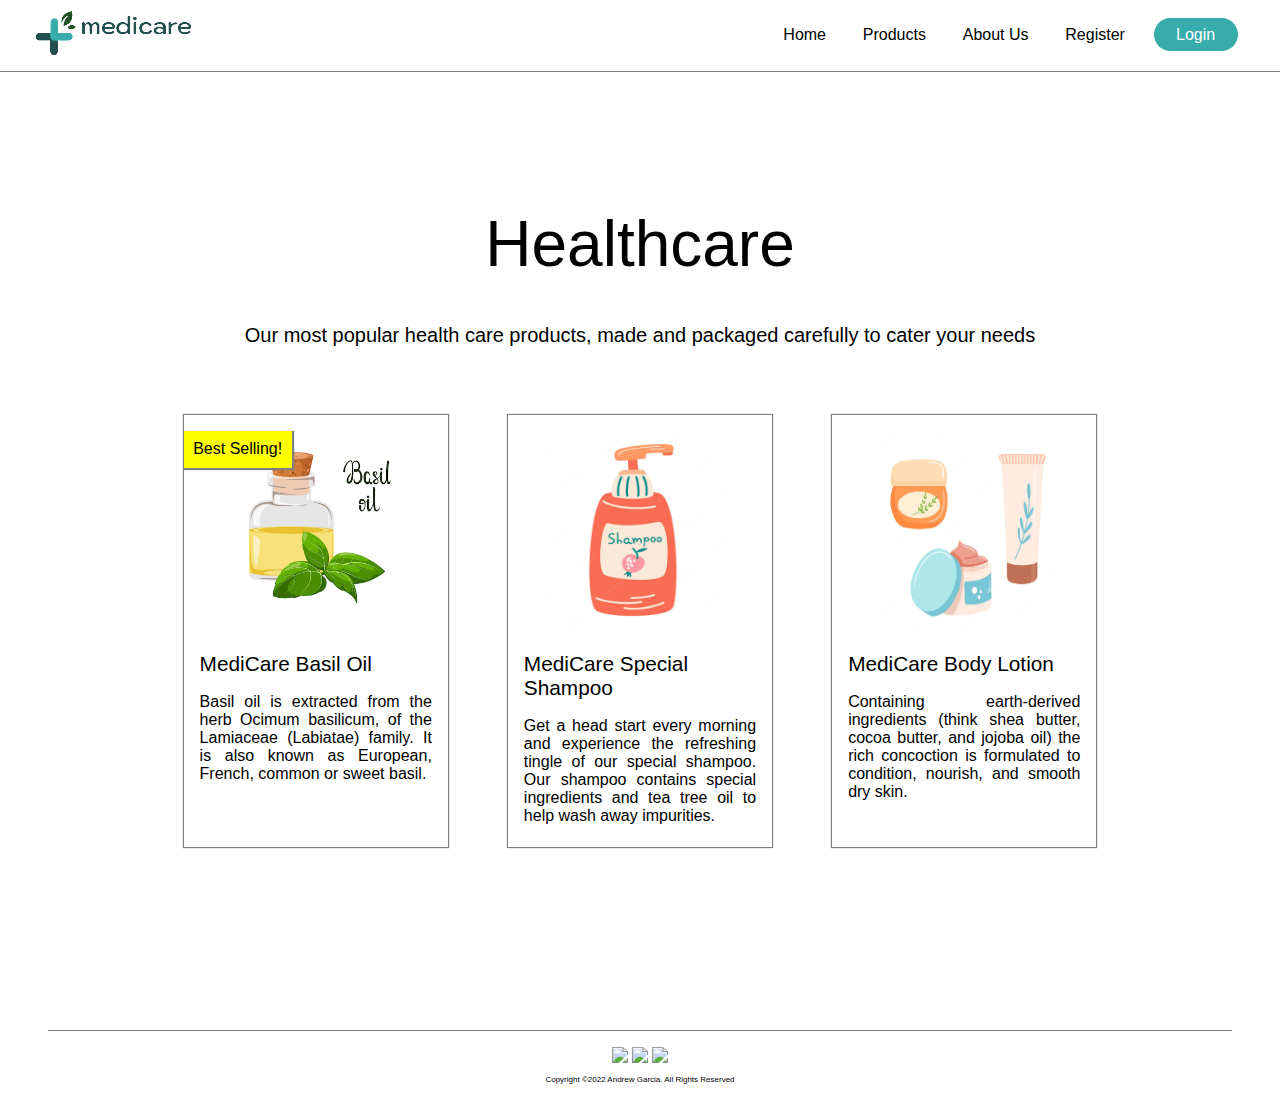
==== component/html/healthcare.html @ d5bf85fe "first commit" ====
<!DOCTYPE html>
<html lang="en">
  <head>
    <meta charset="UTF-8" />
    <meta http-equiv="X-UA-Compatible" content="IE=edge" />
    <meta name="viewport" content="width=device-width, initial-scale=1.0" />
    <title>Healthcare</title>
    <link rel="stylesheet" href="../css/home.css" />
    <link rel="stylesheet" href="../css/about.css" />
    <link rel="stylesheet" href="../css/products.css" />
  </head>
  <body>
    <nav>
      <div class="nav-container">
        <a href="../../index.html"
          ><img src="../../assets/icon.png" alt="medicare logo"
        /></a>
        <span id="hamburger">&#9776;</span>
      </div>
      <ul class="nav-item-container hidden">
        <li class="nav-item"><a href="../../index.html">Home</a></li>
        <li class="nav-item active" id="products">
          <a>Products</a>
          <ul class="nav-products hidden">
            <li class="nav-products-hover" id="healthcare">
              <a href="#">Healthcare</a>
            </li>
            <li class="nav-products-hover"><a href="#">Cosmetic</a></li>
            <li class="nav-products-hover"><a href="#">Misc.</a></li>
          </ul>
        </li>
        <li class="nav-item"><a href="./about.html">About Us</a></li>
        <li class="nav-item"><a href="./register.html">Register</a></li>
        <li class="nav-item"><a href="./login.html">Login</a></li>
      </ul>
    </nav>
    <main>
      <div class="about">
        <h1>Healthcare</h1>
        <p>
          Our most popular health care products, made and packaged carefully to
          cater your needs
        </p>
      </div>
      <div class="prods">
        <div class="prods-detail best-seller">
          <img src="../../assets/healthcare/basil_oil.webp" alt="basil oil" />
          <h2>MediCare Basil Oil</h2>
          <p>
            Basil oil is extracted from the herb Ocimum basilicum, of the
            Lamiaceae (Labiatae) family. It is also known as European, French,
            common or sweet basil.
          </p>
        </div>
        <div class="prods-detail">
          <img src="../../assets/healthcare/shampoo.webp" alt="shampoo" />
          <h2>MediCare Special Shampoo</h2>
          <p>
            Get a head start every morning and experience the refreshing tingle
            of our special shampoo. Our shampoo contains special ingredients and
            tea tree oil to help wash away impurities.
          </p>
        </div>
        <div class="prods-detail">
          <img src="../../assets/healthcare/lotion.webp" alt="body lotion" />
          <h2>MediCare Body Lotion</h2>
          <p>
            Containing earth-derived ingredients (think shea butter, cocoa
            butter, and jojoba oil) the rich concoction is formulated to
            condition, nourish, and smooth dry skin.
          </p>
        </div>
      </div>
    </main>
    <footer>
      <div class="social-icons">
        <a href="https://www.twitter.com/" target="_blank"
          ><img
            src="https://img.icons8.com/ios-glyphs/30/000000/twitter--v1.png"
        /></a>
        <a href="https://www.facebook.com/" target="_blank"
          ><img
            src="https://img.icons8.com/material-outlined/30/000000/facebook-f.png"
        /></a>
        <a href="https://www.instagram.com/" target="_blank"
          ><img
            src="https://img.icons8.com/fluency-systems-regular/30/000000/instagram-new--v1.png"
        /></a>
      </div>
      <p>Copyright ©2022 Andrew Garcia. All Rights Reserved</p>
    </footer>
    <script src="../js/home.js"></script>
  </body>
</html>
---- component/css/home.css ----
body {
  box-sizing: border-box;
  font-family: "Segoe UI", Tahoma, Geneva, Verdana, sans-serif;
  margin: 0;
  padding: 0;
  height: 100vh;
  width: 100vw;
  overflow-x: hidden;
}

a {
  text-decoration: none;
  color: white;
}

.nav-container {
  display: flex;
  justify-content: space-between;
  align-items: center;
  padding: 0rem 1rem;
  border-bottom: 1px solid gray;
}

.nav-item-container {
  background-color: #38abab;
  width: 100vw;
  margin: 0;
  padding: 0;
  z-index: 1;
  list-style-type: none;
  display: flex;
  flex-direction: column;
  justify-content: center;
  align-items: center;
  position: absolute;
  /* box-shadow: 1px 1px 1px black; */
}
.nav-item {
  color: white;
  padding: 0.65rem;
  position: relative;
  text-align: center;
}

#hamburger {
  font-size: 1.5rem;
}

.welcome-message {
  background-color: black;
  position: relative;
  display: flex;
  flex-direction: column;
  width: 100vw;
  height: 75vh;
}

.welcome-message img {
  position: absolute;
  object-fit: cover;
  width: 100vw;
  height: 75vh;
  opacity: 0.4;
}

.welcome-message > h1,
.welcome-message > p,
.welcome-message > a {
  text-align: center;
  position: absolute;
  top: 50%;
  left: 50%;
  transform: translate(-50%, -50%);
  color: white;
}

.welcome-message h1 {
  margin-top: -8rem;
  margin-inline: 3px;
  font-weight: 500;
  font-size: 2.5rem;
}

.welcome-message p {
  font-size: 1.25rem;
}

.welcome-message a {
  font-size: 1rem;
  margin-top: 8rem;
  background-color: #38abab;
  width: 5em;
  padding: 0.5em;
}

footer {
  display: flex;
  padding: 1em;
  flex-direction: column;
  align-items: center;
  border-top: 1px solid gray;
}

footer p {
  color: black;
  font-size: 0.5rem;
}

.hidden {
  display: none;
}

.active {
  font-weight: 500;
}

.active::after {
  content: "";
  width: 100%;
  height: 2px;
  background: white;
  position: absolute;
  bottom: 0.5em;
  left: 0;
}

.nav-products {
  margin: 0;
  padding: 0;
  text-align: center;
}

.nav-products-hover {
  list-style-type: none;
}

@media only screen and (min-width: 600px) {
  .welcome-message h1 {
    font-size: 4rem;
  }
  .welcome-message p {
    font-size: 2rem;
  }

  .welcome-message a {
    margin-top: 10em;
    font-size: 1.2rem;
  }

  .hidden {
    display: none;
  }

  #hamburger {
    display: none;
  }

  .nav-item-container {
    position: absolute;
    margin-top: 1em;
    display: flex;
    flex-direction: row;
    align-items: baseline;
    justify-content: flex-end;
    top: 0;
    right: 2em;
    background: none;
  }

  .nav-item a {
    color: black;
    padding: 0.5em;
  }
  .nav-item:nth-of-type(1) a {
    right: 5px;
  }

  .nav-item:nth-of-type(5) a {
    background-color: #38abab;
    border-radius: 50px;
    padding-inline: 1.4em;
    color: white;
  }

  .nav-item a:hover {
    border-bottom: 2px solid #38abab;
  }

  .nav-item:nth-of-type(2) a {
    border-bottom: none;
  }

  .nav-products-hover {
    background-color: white;
    padding: 0.5em 0.8em;
    box-shadow: 0 1px 1px 1px grey;
  }

  .nav-products-hover:hover a {
    color: #38abab;
  }
}
---- component/css/about.css ----
body {
  box-sizing: border-box;
  margin: 0;
  padding: 0;
  overflow-x: hidden;
}

main {
  margin: 15vh 12vw;
}

.about {
  text-align: center;
}

.about p {
  font-weight: 400;
  text-align: justify;
}

.about h1 {
  font-weight: 400;
  font-size: 2.5rem;
}

footer {
  margin: 3em;
}

@media only screen and (min-width: 600px) {
  .about h1 {
    font-size: 4rem;
    font-weight:300;
  }

  .about p{
    font-size: 1.25rem;
    font-weight: 300;
  }

  br {
    display: none
  }

  .contact h2 {
    font-size: 2rem;
    font-weight: 400;
  }

  .contact p{
    font-weight: 300;
  }
}
---- component/css/products.css ----
.prods-detail {
  text-align: center;
  margin-block: 3em;
  box-shadow: 0 0 1px 1px gray;
  padding: 1em;
  position: relative;
}

.prods-detail img {
  width: 80%;
}

.prods-detail h2 {
  text-align: start;
  font-weight: 500;
  font-size: 1.3em;
}

.prods-detail p {
  text-align: justify;
}

.best-seller::before {
  content: "Best Selling!";
  background-color: yellow;
  color: black;
  font-weight: 500;
  position: absolute;
  padding: 0.6em;
  left: 0;
  box-shadow: 1px 1px 1px 1px gray;
}

footer {
  margin: 3em;
}

@media only screen and (min-width: 600px) {
  .prods {
    display: flex;
    justify-content: space-evenly;
    align-items: center;
  }

  .prods-detail {
    flex: 1;
    height: 400px;
    margin-inline: 30px;
    font-weight: 300;
    transition: 0.5s;
  }

  .prods-detail h2 {
    font-weight: 400;
  }

  .prods img {
    height: 200px;
  }

  .about h1 {
    font-size: 4rem;
    font-weight: 300;
  }

  .about p {
    text-align: center;
    font-size: 1.25rem;
  }

  .prods-detail:hover {
    box-shadow: 2px 2px 2px 2px grey;
    transform: translateY(-1%);
  }
}
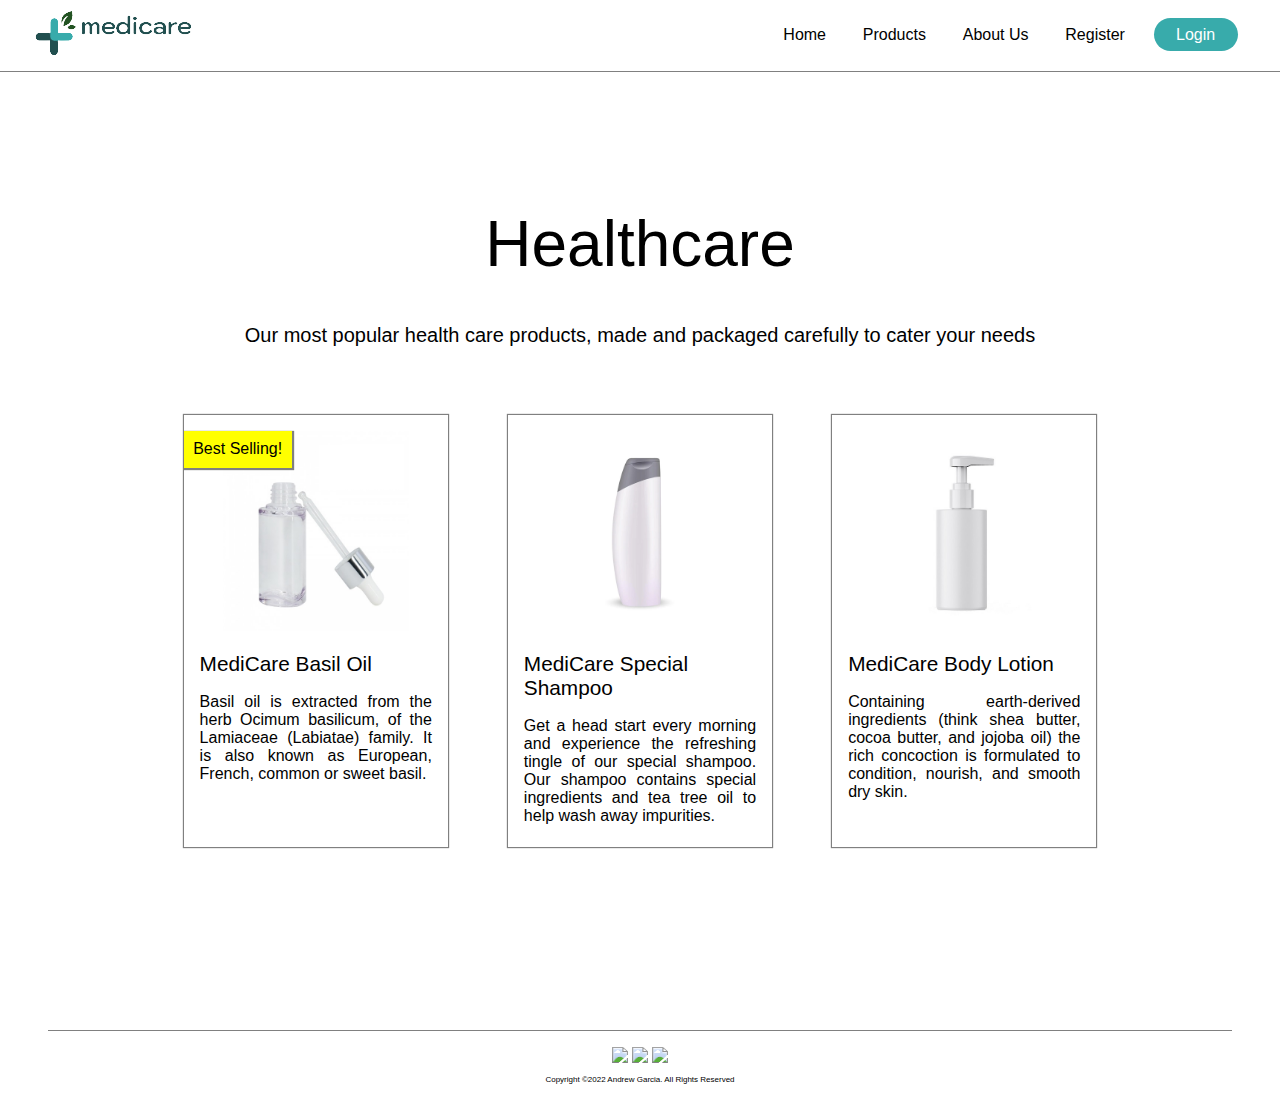
==== commit 50bf2f30: "changed img src" ====
--- a/component/html/healthcare.html
+++ b/component/html/healthcare.html
@@ -44,7 +44,7 @@
       </div>
       <div class="prods">
         <div class="prods-detail best-seller">
-          <img src="../../assets/healthcare/basil_oil.webp" alt="basil oil" />
+          <img src="../../assets/healthcare/basil_oil.jpg" alt="basil oil" />
           <h2>MediCare Basil Oil</h2>
           <p>
             Basil oil is extracted from the herb Ocimum basilicum, of the
@@ -53,7 +53,7 @@
           </p>
         </div>
         <div class="prods-detail">
-          <img src="../../assets/healthcare/shampoo.webp" alt="shampoo" />
+          <img src="../../assets/healthcare/shampoo.jpg" alt="shampoo" />
           <h2>MediCare Special Shampoo</h2>
           <p>
             Get a head start every morning and experience the refreshing tingle
@@ -62,7 +62,7 @@
           </p>
         </div>
         <div class="prods-detail">
-          <img src="../../assets/healthcare/lotion.webp" alt="body lotion" />
+          <img src="../../assets/healthcare/lotion.jpg" alt="body lotion" />
           <h2>MediCare Body Lotion</h2>
           <p>
             Containing earth-derived ingredients (think shea butter, cocoa
--- a/component/css/home.css
+++ b/component/css/home.css
@@ -15,6 +15,9 @@
 
 .nav-container {
   display: flex;
+  position: relative;
+  background-color: white;
+  z-index: 1;
   justify-content: space-between;
   align-items: center;
   padding: 0rem 1rem;
@@ -33,7 +36,6 @@
   justify-content: center;
   align-items: center;
   position: absolute;
-  /* box-shadow: 1px 1px 1px black; */
 }
 .nav-item {
   color: white;
